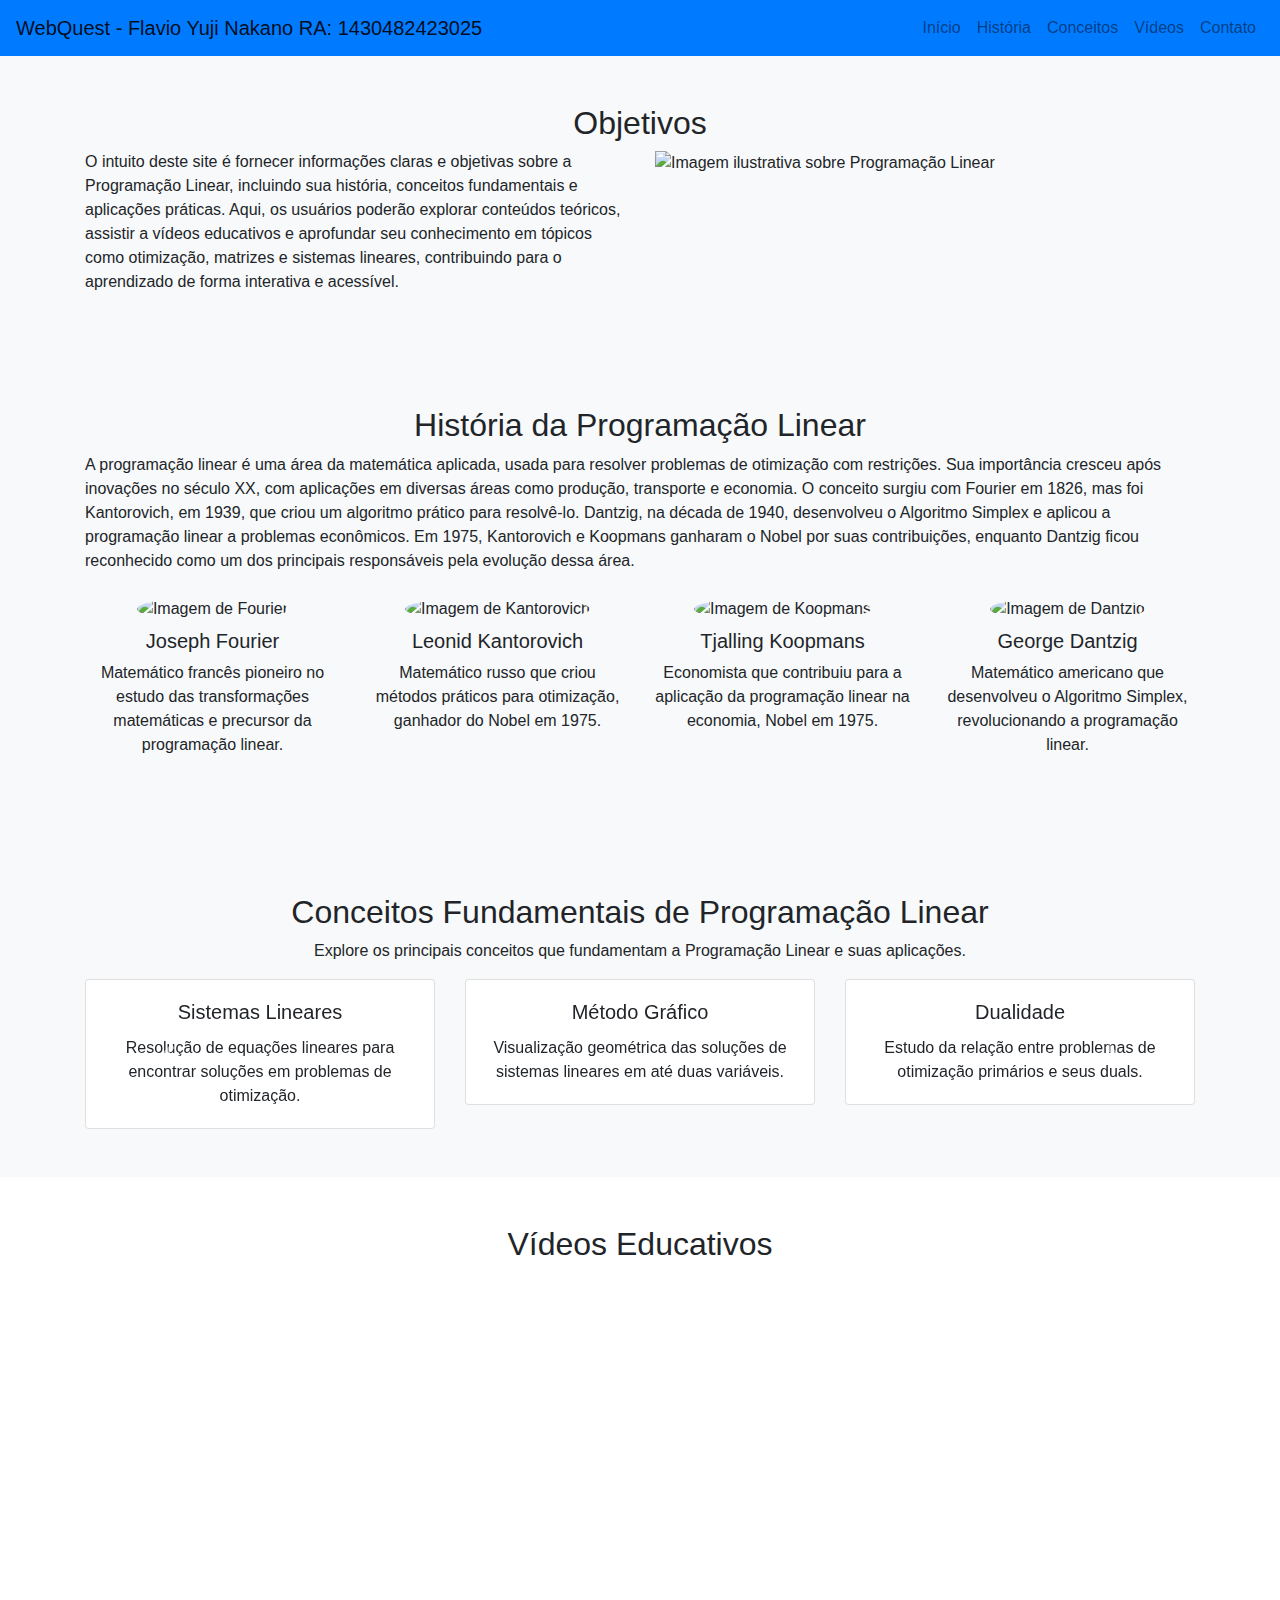
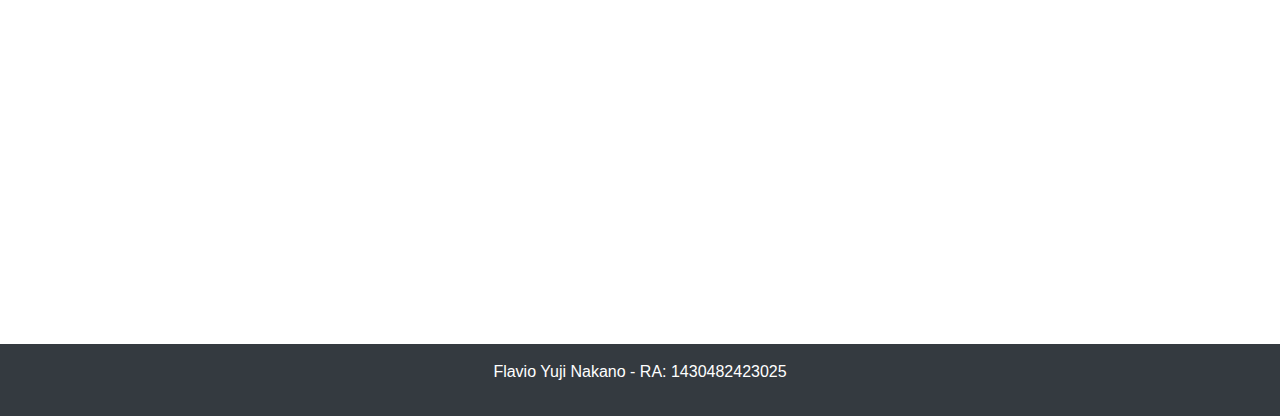
==== index.html @ 77c73c27 "Create index.html" ====
<!DOCTYPE html>
<html lang="pt-br">

<head>
    <meta charset="UTF-8">
    <meta name="viewport" content="width=device-width, initial-scale=1.0">
    <title>Programação Linear</title>
    <!-- Link do Bootstrap 4 -->
    <link href="https://stackpath.bootstrapcdn.com/bootstrap/4.5.2/css/bootstrap.min.css" rel="stylesheet">
    <link href="C:\Users\Yuji\Desktop\Webquest\css\style.css" rel="stylesheet">
</head>

<body>
    <!-- Navbar -->
    <nav class="navbar navbar-expand-lg navbar-light bg-primary">
        <a class="navbar-brand" href="#">WebQuest - Flavio Yuji Nakano RA: 1430482423025</a>
        <button class="navbar-toggler" type="button" data-toggle="collapse" data-target="#navbarNav"
            aria-controls="navbarNav" aria-expanded="false" aria-label="Toggle navigation">
            <span class="navbar-toggler-icon"></span>
        </button>
        <div class="collapse navbar-collapse" id="navbarNav">
            <ul class="navbar-nav ml-auto">
                <li class="nav-item">
                    <a class="nav-link" href="#">Início</a>
                </li>
                <li class="nav-item">
                    <a class="nav-link" href="#historia">História</a>
                </li>
                <li class="nav-item">
                    <a class="nav-link" href="#conceitos">Conceitos</a>
                </li>
                <li class="nav-item">
                    <a class="nav-link" href="#videos">Vídeos</a>
                </li>
                <li class="nav-item">
                    <a class="nav-link" href="#contato">Contato</a>
                </li>
            </ul>
        </div>
    </nav>

    <section id="objetivo" class="bg-light py-5">
        <div class="container">
            <h2 class="text-center">Objetivos</h2>
            <div class="row">
                <!-- Coluna para o texto -->
                <div class="col-md-6">
                    <p>O intuito deste site é fornecer informações claras e objetivas sobre a Programação Linear, incluindo sua
                        história, conceitos fundamentais e aplicações práticas. Aqui, os usuários poderão explorar conteúdos
                        teóricos, assistir a vídeos educativos e aprofundar seu conhecimento em tópicos como otimização,
                        matrizes e sistemas lineares, contribuindo para o aprendizado de forma interativa e acessível.
                    </p>
                </div>
                <!-- Coluna para a imagem SVG -->
                <div class="col-md-6">
                    <img src="C:\Users\Yuji\Desktop\Webquest\svg\Calculator-rafiki.svg" alt="Imagem ilustrativa sobre Programação Linear" class="img-fluid">
                </div>
            </div>
        </div>
    </section>
    <!-- Seção História -->
    <section id="historia" class="bg-light py-5">
        <div class="container">
            <h2 class="text-center">História da Programação Linear</h2>
            <p>
                A programação linear é uma área da matemática aplicada, usada para resolver problemas de otimização com
                restrições. Sua importância cresceu após inovações no século XX, com aplicações em diversas áreas como
                produção, transporte e economia. O conceito surgiu com Fourier em 1826, mas foi Kantorovich, em 1939,
                que criou um algoritmo prático para resolvê-lo. Dantzig, na década de 1940, desenvolveu o Algoritmo
                Simplex e aplicou a programação linear a problemas econômicos. Em 1975, Kantorovich e Koopmans ganharam
                o Nobel por suas contribuições, enquanto Dantzig ficou reconhecido como um dos principais responsáveis
                pela evolução dessa área.
            </p>
            <!-- Mini Biografias -->
            <div class="row text-center mt-4">
                <!-- Fourier -->
                <div class="col-md-3 mb-4">
                    <img src="C:\Users\Yuji\Desktop\Webquest\imgs\fourier.jpg" alt="Imagem de Fourier" class="rounded-circle img-fluid mb-2 autores">
                    <h5>Joseph Fourier</h5>
                    <p>Matemático francês pioneiro no estudo das transformações matemáticas e precursor da programação linear.</p>
                </div>
                <!-- Kantorovich -->
                <div class="col-md-3 mb-4">
                    <img src="C:\Users\Yuji\Desktop\Webquest\imgs\kantorovich.jpg" alt="Imagem de Kantorovich" class="rounded-circle img-fluid mb-2 autores">
                    <h5>Leonid Kantorovich</h5>
                    <p>Matemático russo que criou métodos práticos para otimização, ganhador do Nobel em 1975.</p>
                </div>
                <!-- Koopmans -->
                <div class="col-md-3 mb-4">
                    <img src="C:\Users\Yuji\Desktop\Webquest\imgs\Koopmans.jpg" alt="Imagem de Koopmans" class="rounded-circle img-fluid mb-2 autores">
                    <h5>Tjalling Koopmans</h5>
                    <p>Economista que contribuiu para a aplicação da programação linear na economia, Nobel em 1975.</p>
                </div>
                <!-- Dantzig -->
                <div class="col-md-3 mb-4">
                    <img src="C:\Users\Yuji\Desktop\Webquest\imgs\dantzig.jpg" alt="Imagem de Dantzig" class="rounded-circle img-fluid mb-2 autores">
                    <h5>George Dantzig</h5>
                    <p>Matemático americano que desenvolveu o Algoritmo Simplex, revolucionando a programação linear.</p>
                </div>
            </div>
        </div>
    </section>    
    <section id="conceitos" class="py-5 bg-light">
        <div class="container">
            <h2 class="text-center">Conceitos Fundamentais de Programação Linear</h2>
            <p class="text-center">Explore os principais conceitos que fundamentam a Programação Linear e suas aplicações.</p>
            <div id="carouselConceitos" class="carousel slide" data-ride="carousel">
                <!-- Indicadores -->
                <ol class="carousel-indicators">
                    <li data-target="#carouselConceitos" data-slide-to="0" class="active"></li>
                    <li data-target="#carouselConceitos" data-slide-to="1"></li>
                </ol>
                <!-- Slides -->
                <div class="carousel-inner">
                    <!-- Slide 1 -->
                    <div class="carousel-item active">
                        <div class="row">
                            <div class="col-md-4">
                                <div class="card text-center">
                                    <div class="card-body">
                                        <h5 class="card-title">Sistemas Lineares</h5>
                                        <p class="card-text">Resolução de equações lineares para encontrar soluções em problemas de otimização.</p>
                                    </div>
                                </div>
                            </div>
                            <div class="col-md-4">
                                <div class="card text-center">
                                    <div class="card-body">
                                        <h5 class="card-title">Método Gráfico</h5>
                                        <p class="card-text">Visualização geométrica das soluções de sistemas lineares em até duas variáveis.</p>
                                    </div>
                                </div>
                            </div>
                            <div class="col-md-4">
                                <div class="card text-center">
                                    <div class="card-body">
                                        <h5 class="card-title">Dualidade</h5>
                                        <p class="card-text">Estudo da relação entre problemas de otimização primários e seus duals.</p>
                                    </div>
                                </div>
                            </div>
                        </div>
                    </div>
                    <!-- Slide 2 -->
                    <div class="carousel-item">
                        <div class="row">
                            <div class="col-md-4">
                                <div class="card text-center">
                                    <div class="card-body">
                                        <h5 class="card-title">Operações com Matrizes</h5>
                                        <p class="card-text">Manipulação de matrizes para resolver problemas lineares e interpretar resultados.</p>
                                    </div>
                                </div>
                            </div>
                            <div class="col-md-4">
                                <div class="card text-center">
                                    <div class="card-body">
                                        <h5 class="card-title">Algoritmo Simplex</h5>
                                        <p class="card-text">Método eficiente para encontrar soluções ótimas em problemas de PL.</p>
                                    </div>
                                </div>
                            </div>
                            <div class="col-md-4">
                                <div class="card text-center">
                                    <div class="card-body">
                                        <h5 class="card-title">Análise de Sensibilidade</h5>
                                        <p class="card-text">Estudo das variações em restrições e como elas afetam a solução ótima.</p>
                                    </div>
                                </div>
                            </div>
                        </div>
                    </div>
                </div>
                <!-- Controles -->
                <a class="carousel-control-prev" href="#carouselConceitos" role="button" data-slide="prev">
                    <span class="carousel-control-prev-icon" aria-hidden="true"></span>
                    <span class="sr-only">Anterior</span>
                </a>
                <a class="carousel-control-next" href="#carouselConceitos" role="button" data-slide="next">
                    <span class="carousel-control-next-icon" aria-hidden="true"></span>
                    <span class="sr-only">Próximo</span>
                </a>
            </div>
        </div>
    </section>
      
    <!-- Seção Vídeos -->
    <section id="videos" class="py-5">
        <div class="container">
            <h2 class="text-center">Vídeos Educativos</h2>
            <div id="videoCarousel" class="carousel slide" data-ride="carousel">
                <!-- Indicadores -->
                <ol class="carousel-indicators">
                    <li data-target="#videoCarousel" data-slide-to="0" class="active"></li>
                    <li data-target="#videoCarousel" data-slide-to="1"></li>
                    <li data-target="#videoCarousel" data-slide-to="2"></li>
                    <li data-target="#videoCarousel" data-slide-to="3"></li>
                    <li data-target="#videoCarousel" data-slide-to="4"></li>
                    <li data-target="#videoCarousel" data-slide-to="5"></li>
                    <li data-target="#videoCarousel" data-slide-to="6"></li>
                </ol>

                <!-- Slides -->
                <div class="carousel-inner">
                    <div class="carousel-item active">
                        <div class="embed-responsive embed-responsive-16by9">
                            <iframe class="embed-responsive-item"
                                src="https://www.youtube.com/embed/7csw_j35F5A?si=P-E7qngcOtT5qc1i"
                                allowfullscreen></iframe>
                        </div>
                    </div>
                    <div class="carousel-item">
                        <div class="embed-responsive embed-responsive-16by9">
                            <iframe class="embed-responsive-item"
                                src="https://www.youtube.com/embed/KKCmjnU2y3o?si=25rA24kiAbFw9Zcg"
                                allowfullscreen></iframe>
                        </div>
                    </div>
                    <div class="carousel-item">
                        <div class="embed-responsive embed-responsive-16by9">
                            <iframe class="embed-responsive-item"
                                src="https://www.youtube.com/embed/f1jstm2I8KA?si=CI8LPptGFIB-ObKx"
                                allowfullscreen></iframe>
                        </div>
                    </div>
                    <div class="carousel-item">
                        <div class="embed-responsive embed-responsive-16by9">
                            <iframe class="embed-responsive-item"
                                src="https://www.youtube.com/embed/oQY9yrbQ2bU?si=0NllvYsex4rcTbBc"
                                allowfullscreen></iframe>
                        </div>
                    </div>
                    <div class="carousel-item">
                        <div class="embed-responsive embed-responsive-16by9">
                            <iframe class="embed-responsive-item"
                                src="https://www.youtube.com/embed/PpUDPQ6txm0?si=BWsSDXCWb2RfP82r"
                                allowfullscreen></iframe>
                        </div>
                    </div>
                    <div class="carousel-item">
                        <div class="embed-responsive embed-responsive-16by9">
                            <iframe class="embed-responsive-item"
                                src="https://www.youtube.com/embed/McxwCN-w0pE?si=sY2ABcqPu69_ReZP"
                                allowfullscreen></iframe>
                        </div>
                    </div>
                    <div class="carousel-item">
                        <div class="embed-responsive embed-responsive-16by9">
                            <iframe class="embed-responsive-item"
                                src="https://www.youtube.com/embed/roYKo0bk7fQ?si=M_-7lBMOVrQAijjg"
                                allowfullscreen></iframe>
                        </div>
                    </div>
                </div>

                <!-- Controles -->
                <a class="carousel-control-prev" href="#videoCarousel" role="button" data-slide="prev">
                    <span class="carousel-control-prev-icon" aria-hidden="true"></span>
                    <span class="sr-only">Anterior</span>
                </a>
                <a class="carousel-control-next" href="#videoCarousel" role="button" data-slide="next">
                    <span class="carousel-control-next-icon" aria-hidden="true"></span>
                    <span class="sr-only">Próximo</span>
                </a>
            </div>
        </div>
    </section>

    <!-- Footer -->
    <footer class="bg-dark text-white py-3">
        <div class="container text-center">
            <p>Flavio Yuji Nakano - RA: 1430482423025</p>
        </div>
    </footer>
    <!-- Scripts do Bootstrap -->
    <script src="https://code.jquery.com/jquery-3.5.1.slim.min.js"></script>
    <script src="https://cdn.jsdelivr.net/npm/@popperjs/core@2.9.2/dist/umd/popper.min.js"></script>
    <script src="https://stackpath.bootstrapcdn.com/bootstrap/4.5.2/js/bootstrap.min.js"></script>
</body>

</html>
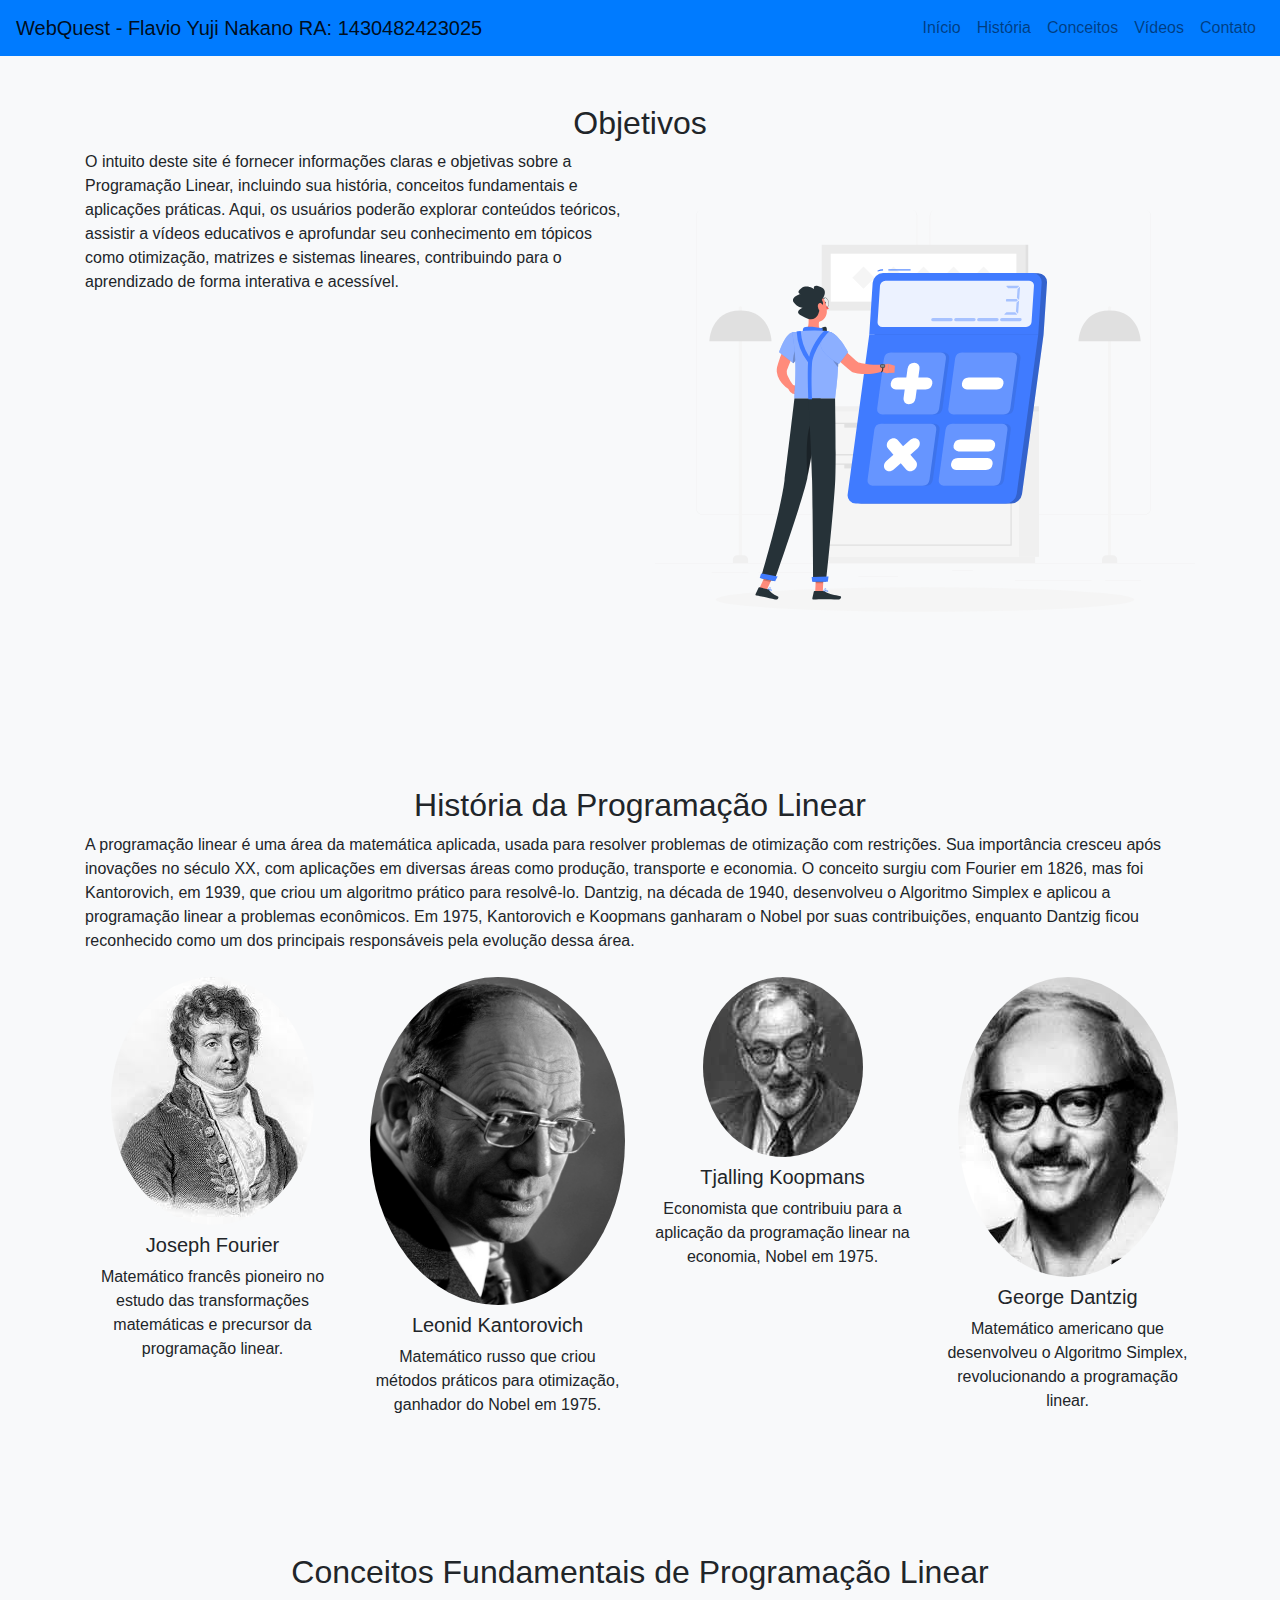
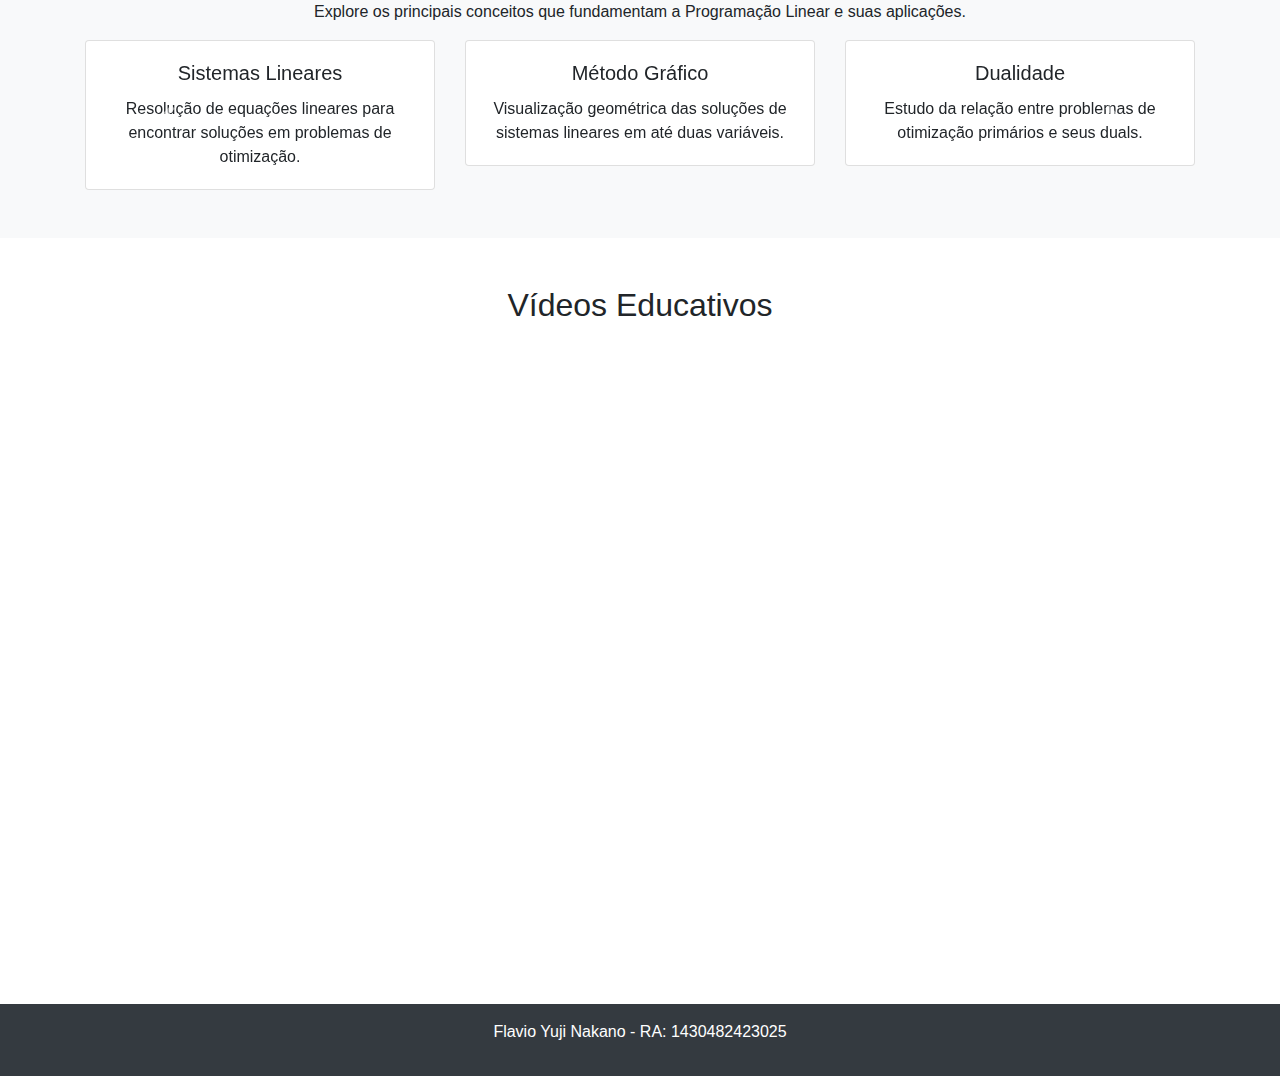
==== commit 7c86b326: "Update index.html urls for imgs and svg" ====
--- a/index.html
+++ b/index.html
@@ -53,7 +53,7 @@
                 </div>
                 <!-- Coluna para a imagem SVG -->
                 <div class="col-md-6">
-                    <img src="C:\Users\Yuji\Desktop\Webquest\svg\Calculator-rafiki.svg" alt="Imagem ilustrativa sobre Programação Linear" class="img-fluid">
+                    <img src="svg\Calculator-rafiki.svg" alt="Imagem ilustrativa sobre Programação Linear" class="img-fluid">
                 </div>
             </div>
         </div>
@@ -75,25 +75,25 @@
             <div class="row text-center mt-4">
                 <!-- Fourier -->
                 <div class="col-md-3 mb-4">
-                    <img src="C:\Users\Yuji\Desktop\Webquest\imgs\fourier.jpg" alt="Imagem de Fourier" class="rounded-circle img-fluid mb-2 autores">
+                    <img src="imgs\fourier.jpg" alt="Imagem de Fourier" class="rounded-circle img-fluid mb-2 autores">
                     <h5>Joseph Fourier</h5>
                     <p>Matemático francês pioneiro no estudo das transformações matemáticas e precursor da programação linear.</p>
                 </div>
                 <!-- Kantorovich -->
                 <div class="col-md-3 mb-4">
-                    <img src="C:\Users\Yuji\Desktop\Webquest\imgs\kantorovich.jpg" alt="Imagem de Kantorovich" class="rounded-circle img-fluid mb-2 autores">
+                    <img src="imgs\kantorovich.jpg" alt="Imagem de Kantorovich" class="rounded-circle img-fluid mb-2 autores">
                     <h5>Leonid Kantorovich</h5>
                     <p>Matemático russo que criou métodos práticos para otimização, ganhador do Nobel em 1975.</p>
                 </div>
                 <!-- Koopmans -->
                 <div class="col-md-3 mb-4">
-                    <img src="C:\Users\Yuji\Desktop\Webquest\imgs\Koopmans.jpg" alt="Imagem de Koopmans" class="rounded-circle img-fluid mb-2 autores">
+                    <img src="imgs\Koopmans.jpg" alt="Imagem de Koopmans" class="rounded-circle img-fluid mb-2 autores">
                     <h5>Tjalling Koopmans</h5>
                     <p>Economista que contribuiu para a aplicação da programação linear na economia, Nobel em 1975.</p>
                 </div>
                 <!-- Dantzig -->
                 <div class="col-md-3 mb-4">
-                    <img src="C:\Users\Yuji\Desktop\Webquest\imgs\dantzig.jpg" alt="Imagem de Dantzig" class="rounded-circle img-fluid mb-2 autores">
+                    <img src="imgs\dantzig.jpg" alt="Imagem de Dantzig" class="rounded-circle img-fluid mb-2 autores">
                     <h5>George Dantzig</h5>
                     <p>Matemático americano que desenvolveu o Algoritmo Simplex, revolucionando a programação linear.</p>
                 </div>
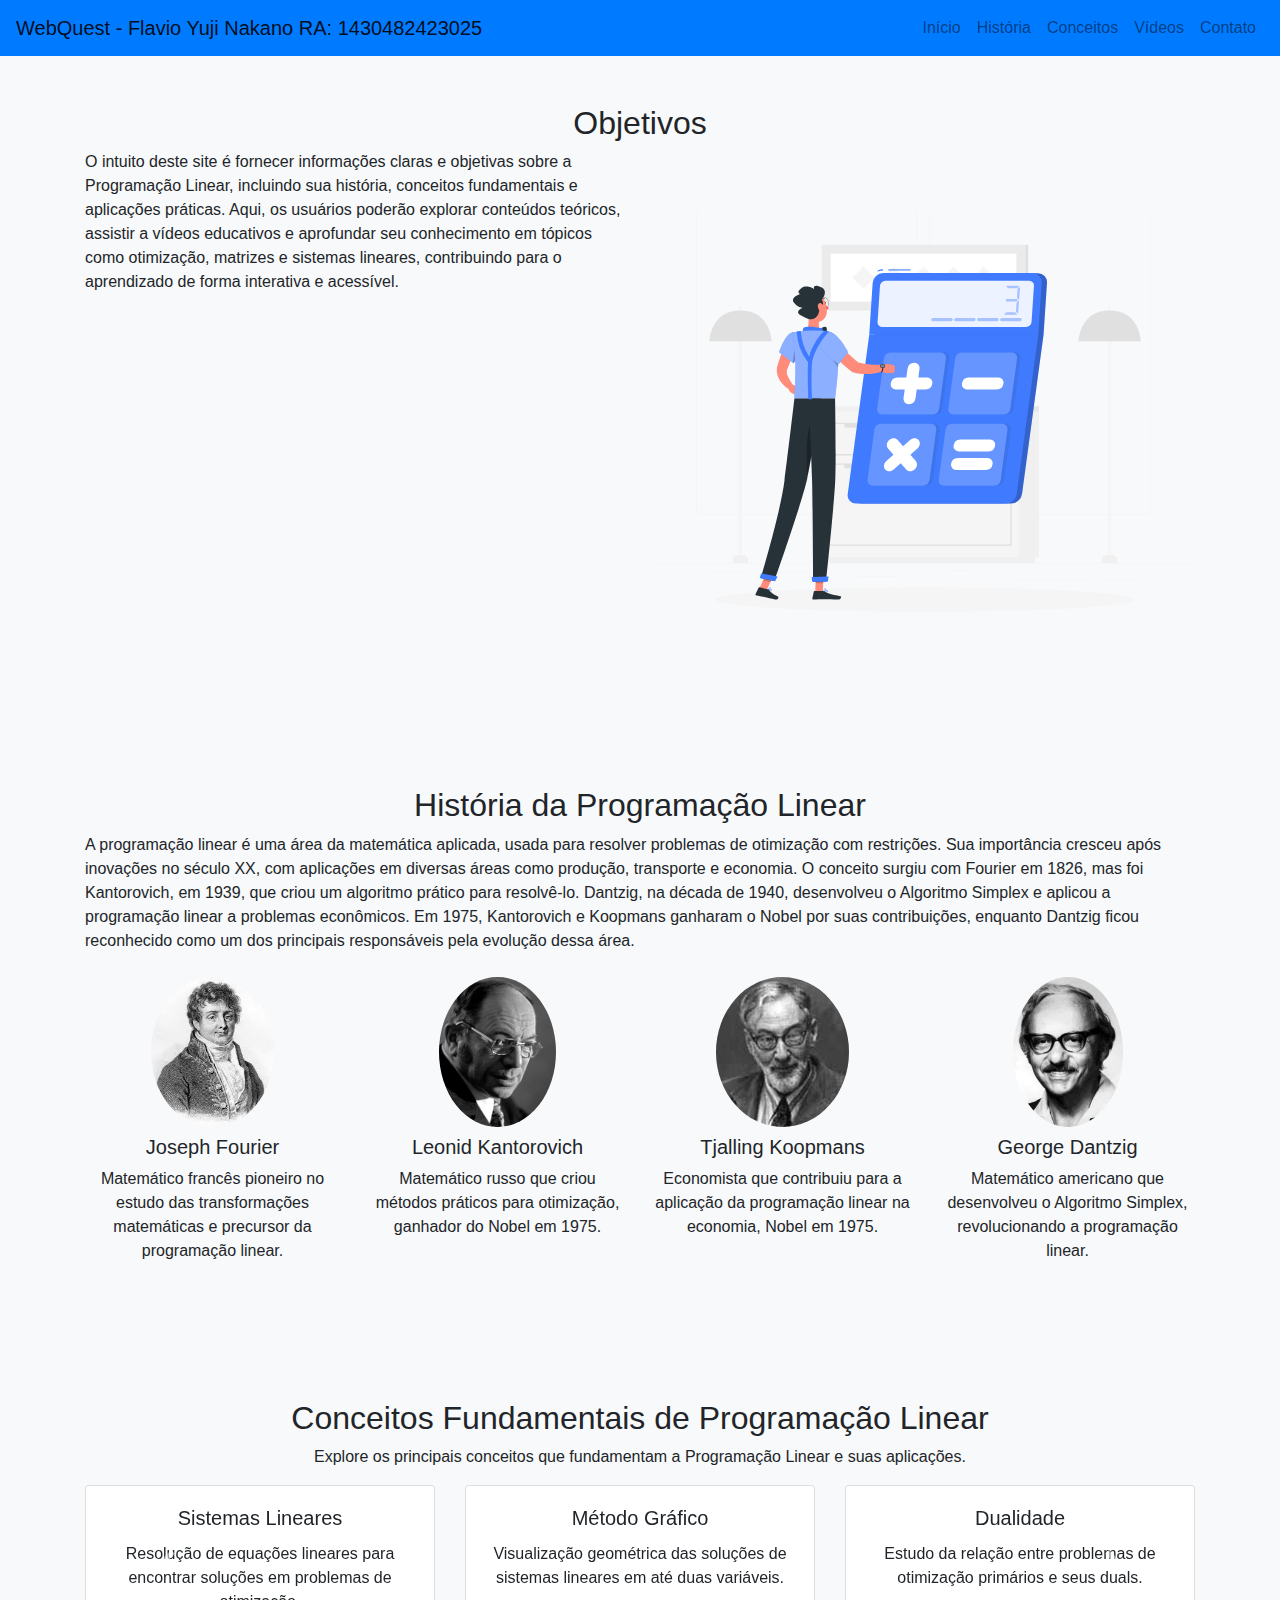
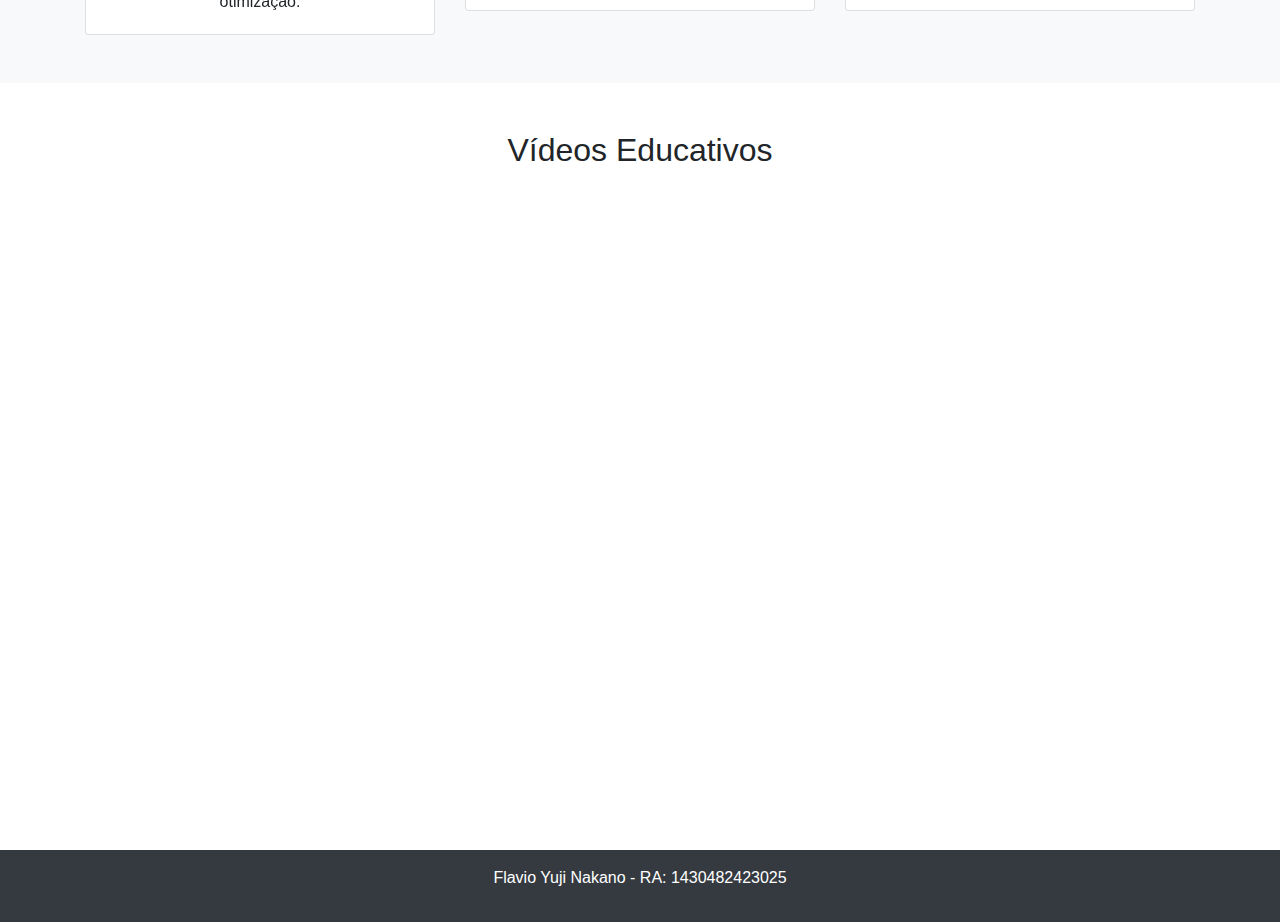
==== commit f76431d4: "Update index.html css url" ====
--- a/index.html
+++ b/index.html
@@ -7,7 +7,7 @@
     <title>Programação Linear</title>
     <!-- Link do Bootstrap 4 -->
     <link href="https://stackpath.bootstrapcdn.com/bootstrap/4.5.2/css/bootstrap.min.css" rel="stylesheet">
-    <link href="C:\Users\Yuji\Desktop\Webquest\css\style.css" rel="stylesheet">
+    <link href="css\style.css" rel="stylesheet">
 </head>
 
 <body>
@@ -53,7 +53,7 @@
                 </div>
                 <!-- Coluna para a imagem SVG -->
                 <div class="col-md-6">
-                    <img src="svg\Calculator-rafiki.svg" alt="Imagem ilustrativa sobre Programação Linear" class="img-fluid">
+                    <img src="svg/Calculator-rafiki.svg" alt="Imagem ilustrativa sobre Programação Linear" class="img-fluid">
                 </div>
             </div>
         </div>
@@ -75,25 +75,25 @@
             <div class="row text-center mt-4">
                 <!-- Fourier -->
                 <div class="col-md-3 mb-4">
-                    <img src="imgs\fourier.jpg" alt="Imagem de Fourier" class="rounded-circle img-fluid mb-2 autores">
+                    <img src="imgs/fourier.jpg" alt="Imagem de Fourier" class="rounded-circle img-fluid mb-2 autores">
                     <h5>Joseph Fourier</h5>
                     <p>Matemático francês pioneiro no estudo das transformações matemáticas e precursor da programação linear.</p>
                 </div>
                 <!-- Kantorovich -->
                 <div class="col-md-3 mb-4">
-                    <img src="imgs\kantorovich.jpg" alt="Imagem de Kantorovich" class="rounded-circle img-fluid mb-2 autores">
+                    <img src="imgs/kantorovich.jpg" alt="Imagem de Kantorovich" class="rounded-circle img-fluid mb-2 autores">
                     <h5>Leonid Kantorovich</h5>
                     <p>Matemático russo que criou métodos práticos para otimização, ganhador do Nobel em 1975.</p>
                 </div>
                 <!-- Koopmans -->
                 <div class="col-md-3 mb-4">
-                    <img src="imgs\Koopmans.jpg" alt="Imagem de Koopmans" class="rounded-circle img-fluid mb-2 autores">
+                    <img src="imgs/Koopmans.jpg" alt="Imagem de Koopmans" class="rounded-circle img-fluid mb-2 autores">
                     <h5>Tjalling Koopmans</h5>
                     <p>Economista que contribuiu para a aplicação da programação linear na economia, Nobel em 1975.</p>
                 </div>
                 <!-- Dantzig -->
                 <div class="col-md-3 mb-4">
-                    <img src="imgs\dantzig.jpg" alt="Imagem de Dantzig" class="rounded-circle img-fluid mb-2 autores">
+                    <img src="imgs/dantzig.jpg" alt="Imagem de Dantzig" class="rounded-circle img-fluid mb-2 autores">
                     <h5>George Dantzig</h5>
                     <p>Matemático americano que desenvolveu o Algoritmo Simplex, revolucionando a programação linear.</p>
                 </div>
